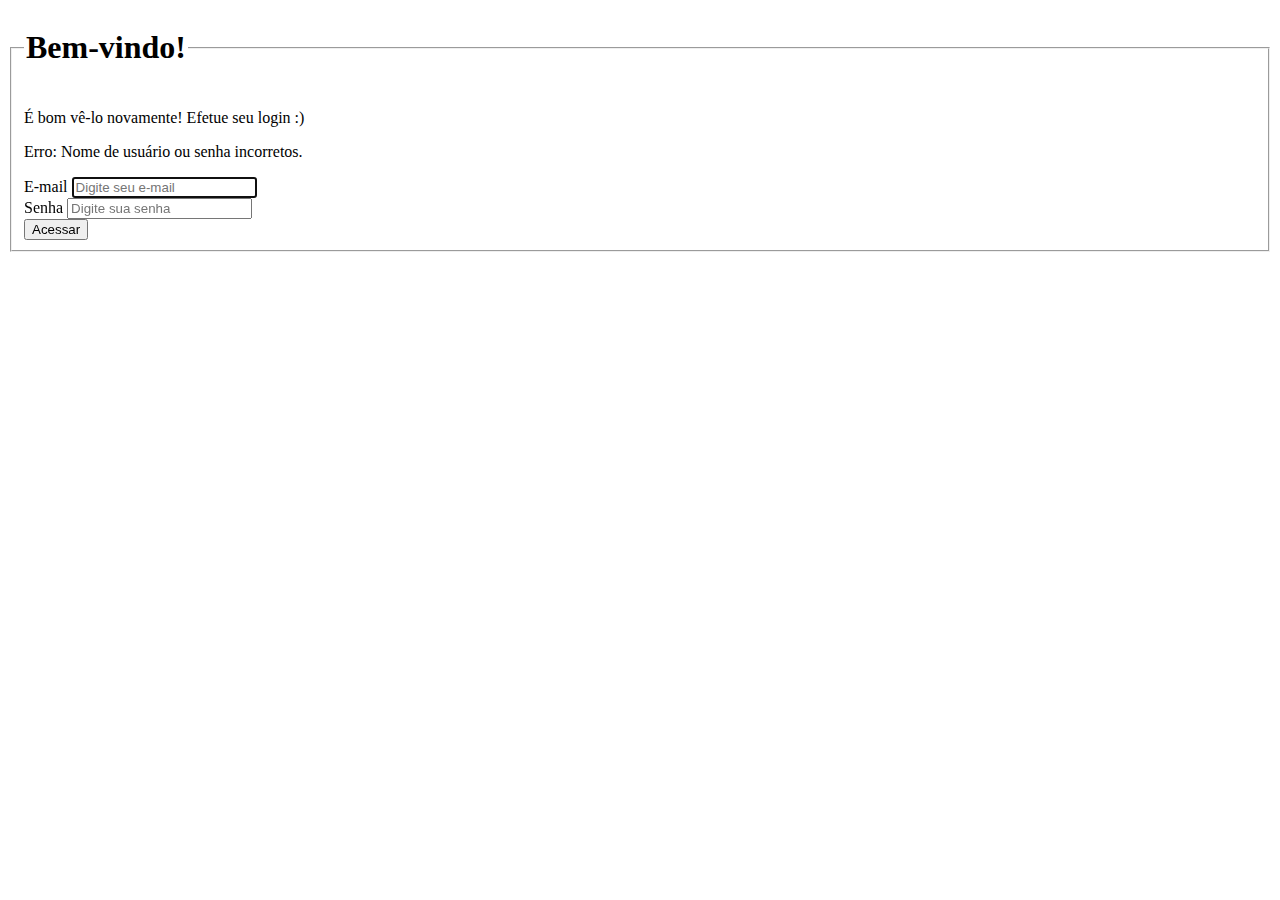
==== html/login.html @ 181332a3 "Estrutura HTML tela de login feita." ====
<!DOCTYPE html>
<html lang="pt-BR">
<head>
    <meta charset="UTF-8">
    <meta name="viewport" content="width=device-width, initial-scale=1.0">
    <title>Login</title>
    <link rel="stylesheet" href="../css/login.css">
</head>
<body>
    <section>
        <div class="page">
            <form method="POST" class="formLogin">
                <fieldset>
                    <legend><h1>Bem-vindo!</h1></legend>
                    <p id="bem-vindo">É bom vê-lo novamente! Efetue seu login :) </p>
                    <p id="error-message" class="error-message">Erro: Nome de usuário ou senha incorretos.</p>
                    <div class="areas">
                        <label for="email">E-mail</label>
                        <input type="email" id="email" placeholder="Digite seu e-mail" autofocus="true" required/>
                    </div>
                    <div class="areas">
                        <label for="password">Senha</label>
                        <input type="password" id="password" placeholder="Digite sua senha" required/>
                    </div>
                    <input type="submit" value="Acessar" class="btn" />
                </fieldset>
            </form>
        </div>
    </section>
</body>
</html>
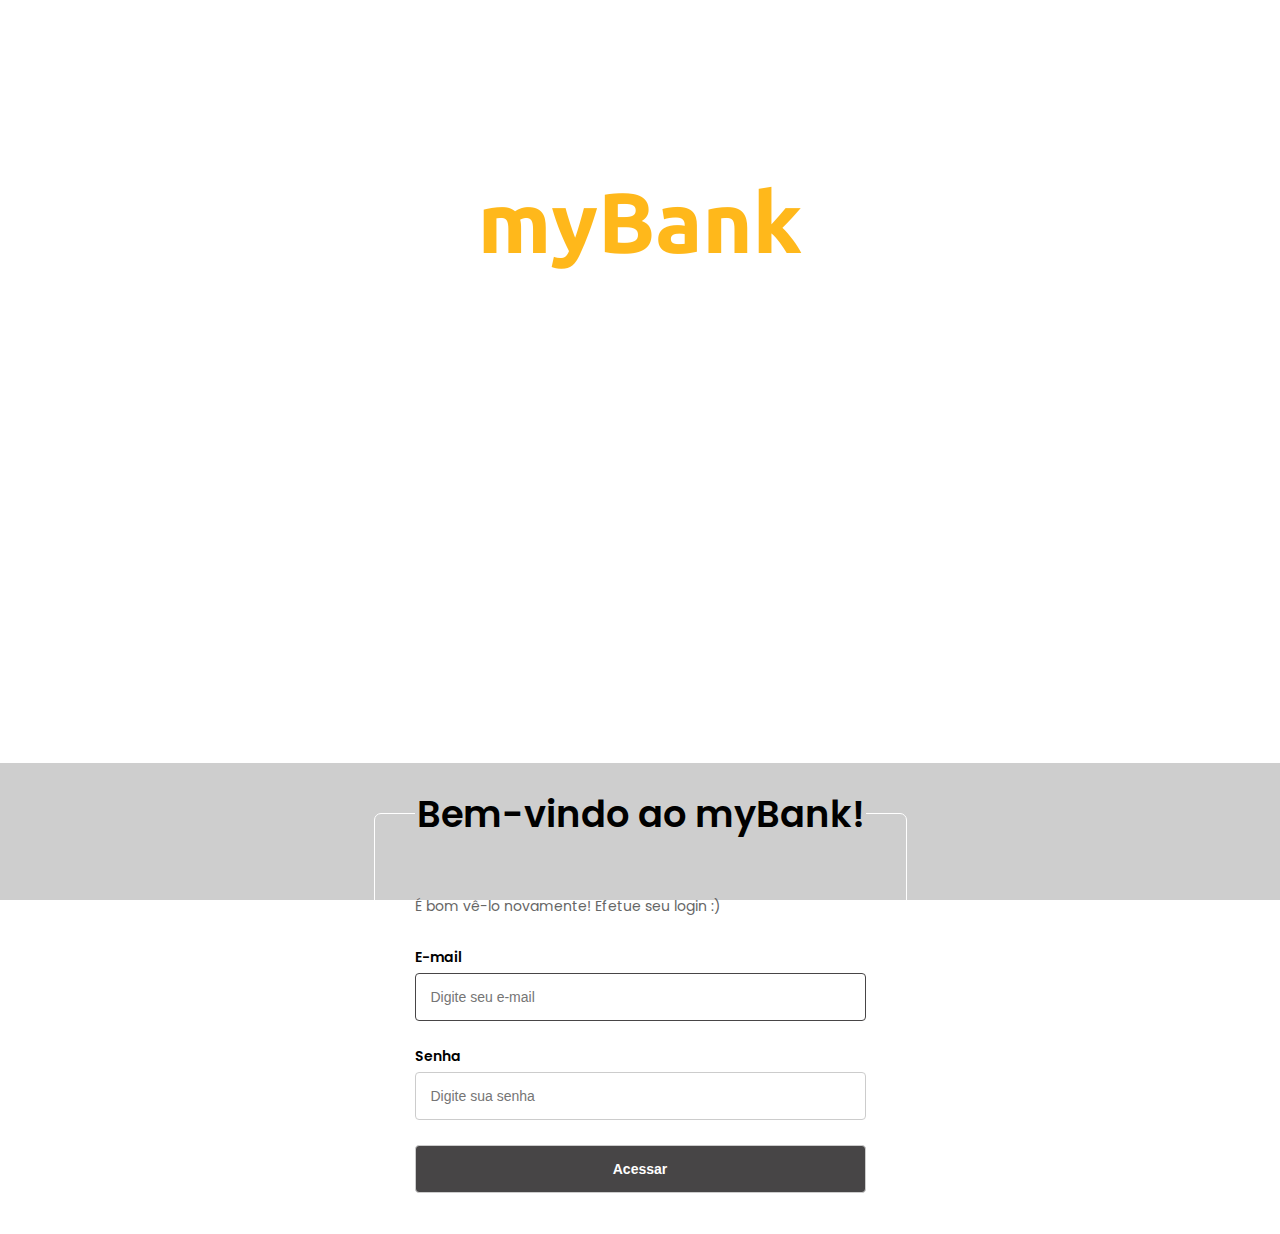
==== commit 17d2d35d: "HTML página de login atualizado" ====
--- a/html/login.html
+++ b/html/login.html
@@ -9,9 +9,12 @@
 <body>
     <section>
         <div class="page">
+            <figure>
+                <img src="../img/myBank-logo.png" alt="">
+            </figure>
             <form method="POST" class="formLogin">
                 <fieldset>
-                    <legend><h1>Bem-vindo!</h1></legend>
+                    <legend><h1>Bem-vindo ao myBank!</h1></legend>
                     <p id="bem-vindo">É bom vê-lo novamente! Efetue seu login :) </p>
                     <p id="error-message" class="error-message">Erro: Nome de usuário ou senha incorretos.</p>
                     <div class="areas">
@@ -26,6 +29,10 @@
                 </fieldset>
             </form>
         </div>
+        <div class="img">
+                <img src="../img/img-login.jpg" alt="">
+        </div>
     </section>
+    <script defer src="../js/script.js"></script>
 </body>
 </html>--- a/css/login.css
+++ b/css/login.css
@@ -0,0 +1,97 @@
+@import url('https://fonts.googleapis.com/css2?family=Poppins:ital,wght@0,100;0,200;0,300;0,400;0,500;0,600;0,700;0,800;0,900;1,100;1,200;1,300;1,400;1,500;1,600;1,700;1,800;1,900&display=swap');
+
+body {
+    font-family: 'Poppins', sans-serif;
+    margin: 0;
+    padding: 0;
+    color: #000000
+}
+
+.page {
+    display: flex;
+    flex-direction: column;
+    align-items: center;
+    align-content: center;
+    justify-content: center;
+    width: 100%;
+    height: 100vh;
+    background-color: #cecece;
+}
+
+.formLogin fieldset{
+    display: flex;
+    flex-direction: column;
+    background-color: transparent;
+    border-radius: 7px;
+    padding: 40px;
+    border:1px solid #fff;
+    gap: 5px
+}
+
+.areaLogin img {
+    width: 420px;
+}
+
+.formLogin h1 {
+    padding: 0;
+    margin: 0;
+    font-weight: 600;
+    font-size: 2.3em;
+    text-align: center;
+}
+
+#bem-vindo {
+    display: inline-block;
+    font-size: 14px;
+    color: #666;
+    margin-bottom: 25px;
+}
+
+.error-message {
+    display: none; /* Esconde a mensagem de erro por padrão */
+    color: red;
+    font-weight: bold;
+    margin-bottom: 15px;
+}
+
+.formLogin input {
+    padding: 15px;
+    font-size: 14px;
+    border: 1px solid #ccc;
+    margin-bottom: 20px;
+    margin-top: 5px;
+    border-radius: 4px;
+    transition: all linear 160ms;
+    outline: none;
+}
+
+
+.formLogin input:focus {
+    border: 1px solid #474546;
+}
+
+.formLogin label {
+    font-size: 14px;
+    font-weight: 600;
+}
+
+.areas{
+    display: flex;
+    flex-direction: column;
+}
+
+.btn {
+    background-color: #474546;
+    color: #fff;
+    font-size: 14px;
+    font-weight: 600;
+    border-radius: 15px;
+    transition: all linear 160ms;
+    cursor: pointer;
+    margin: 0 !important;
+}
+
+.btn:hover {
+    background-color: #8b8b8b;
+    transition: 0.5s;
+}